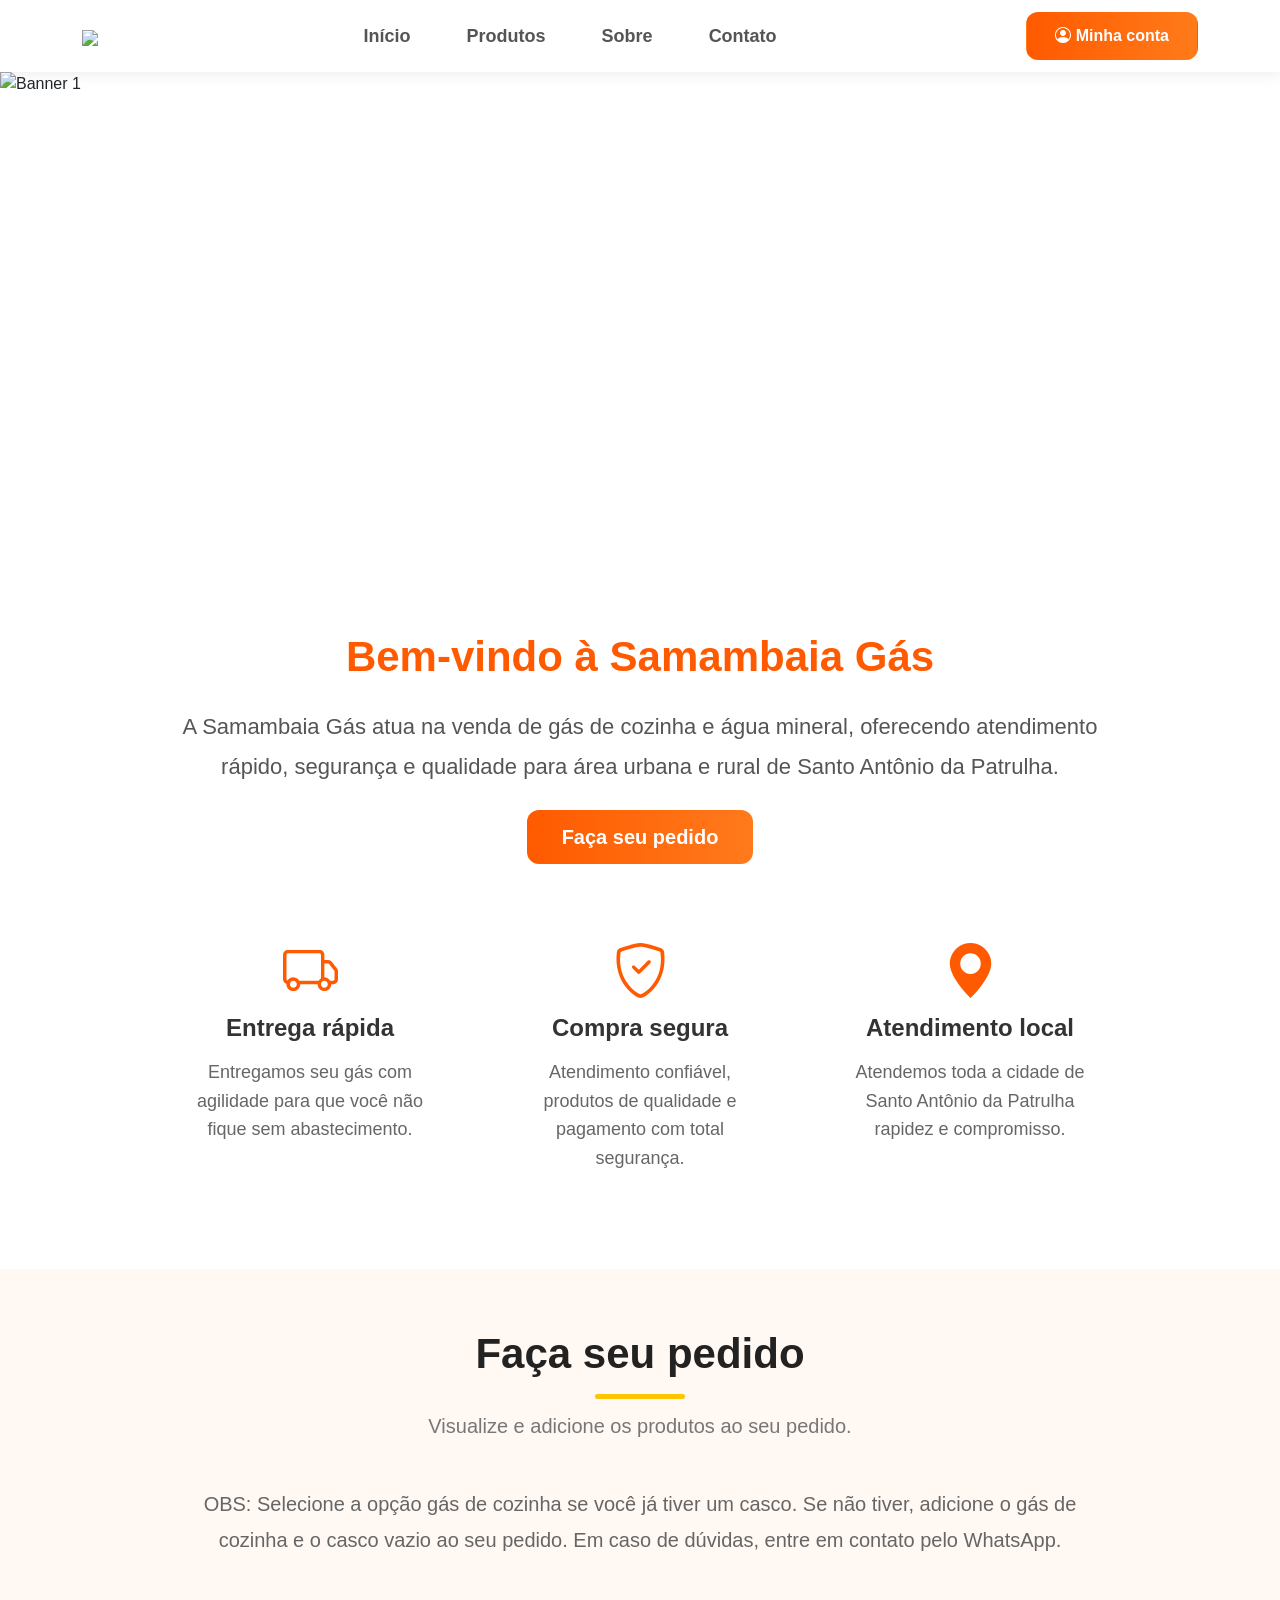
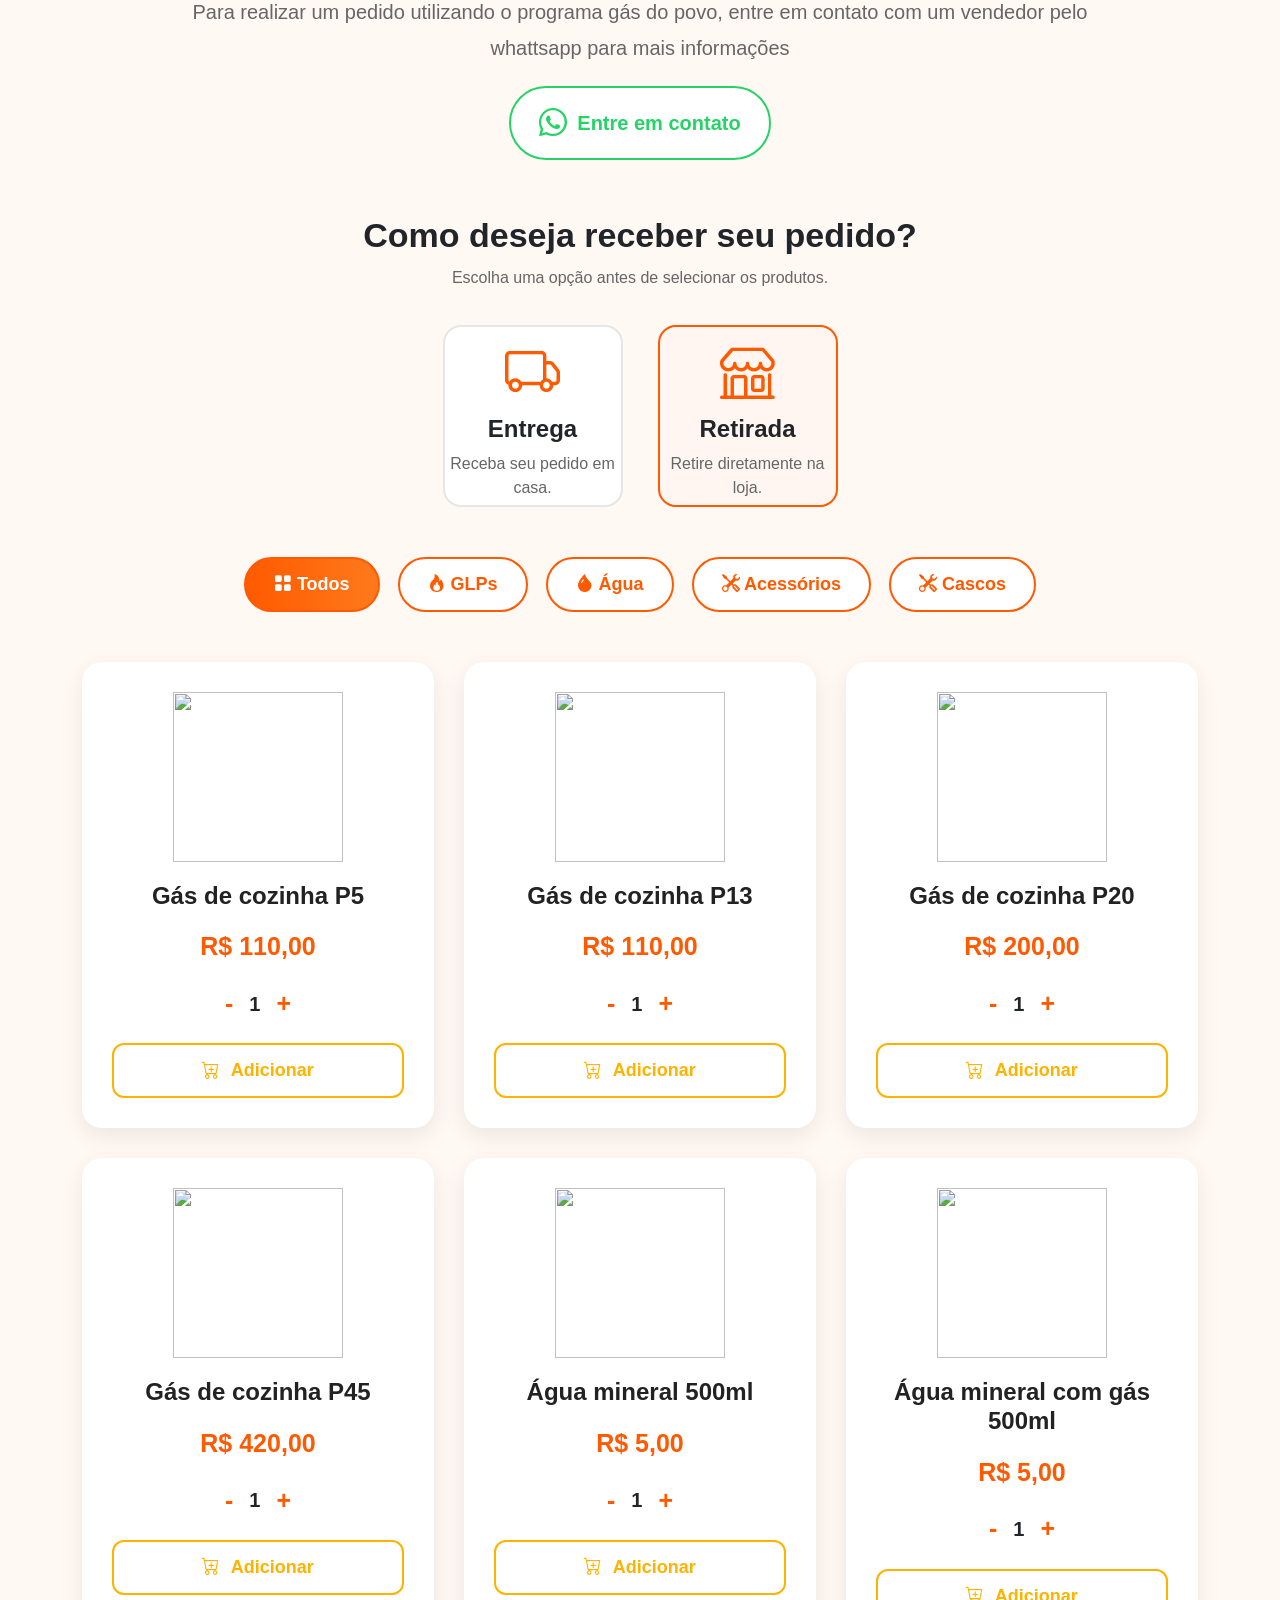
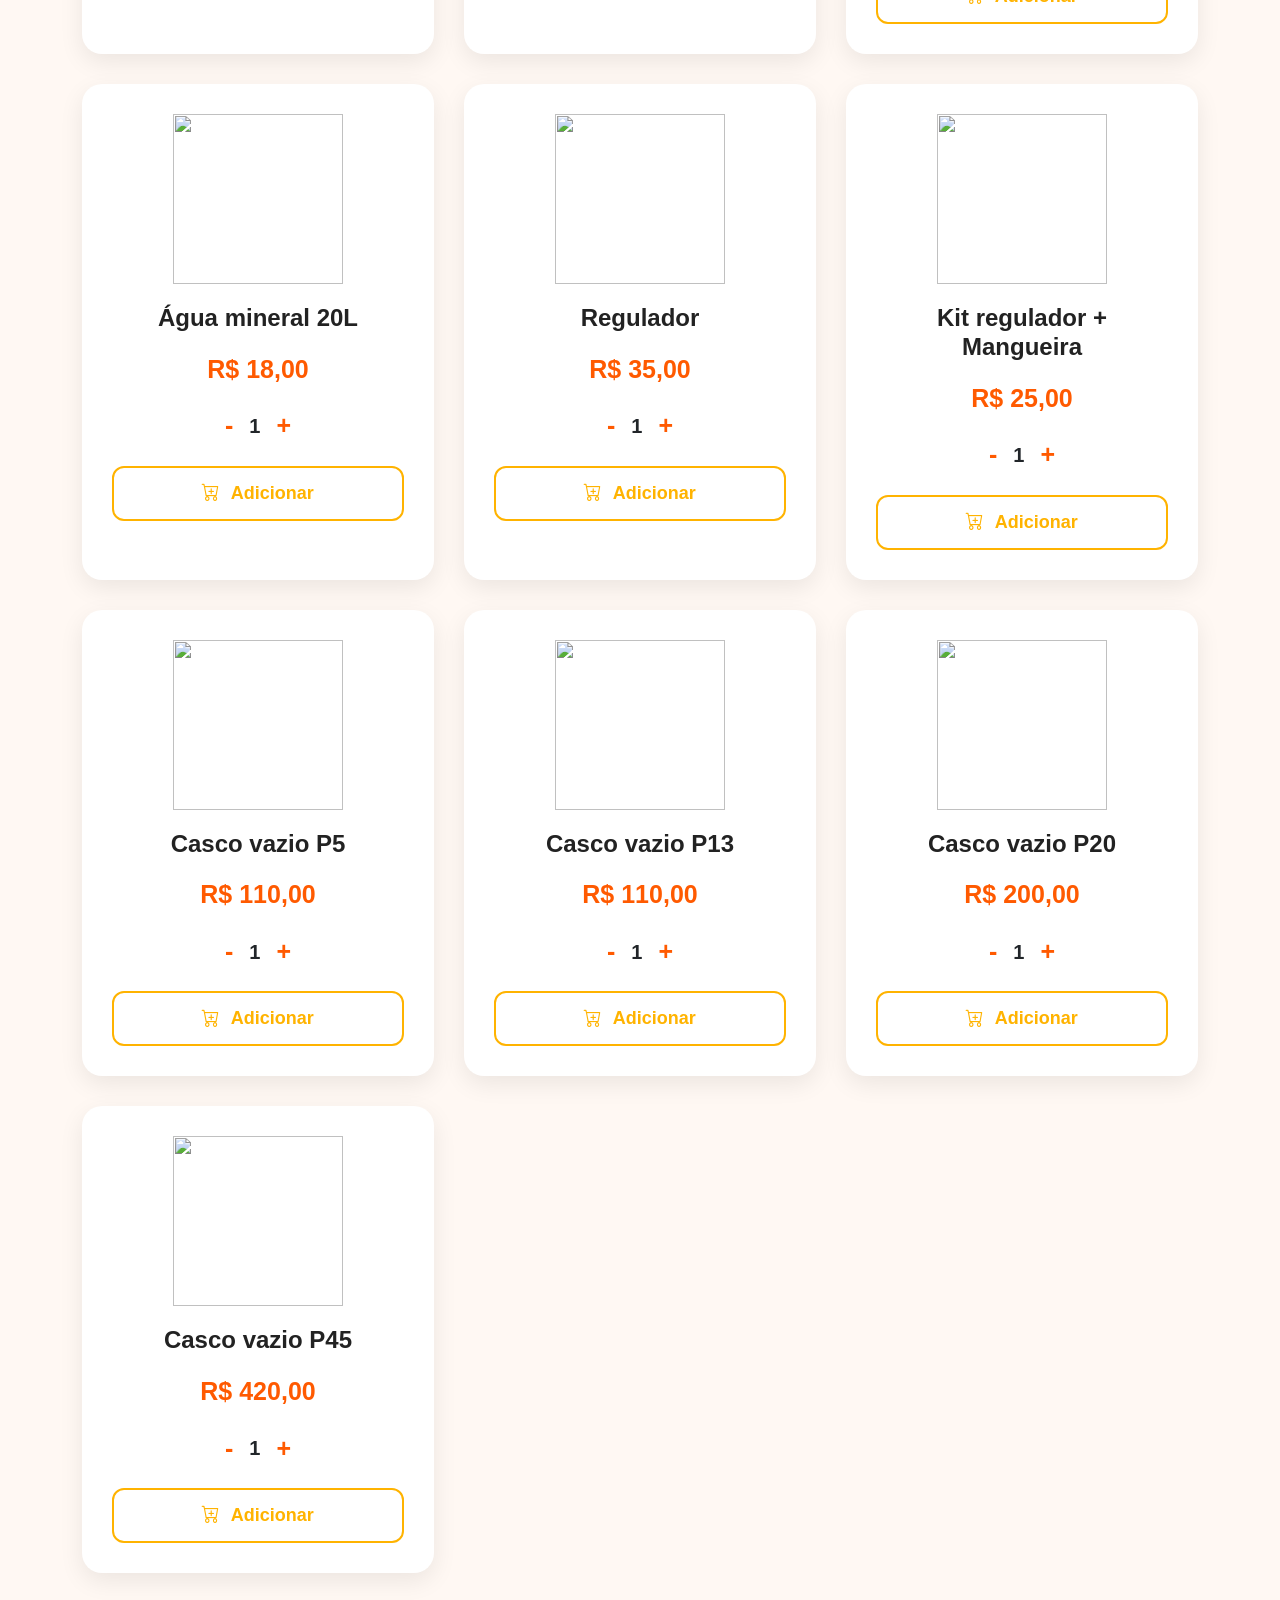
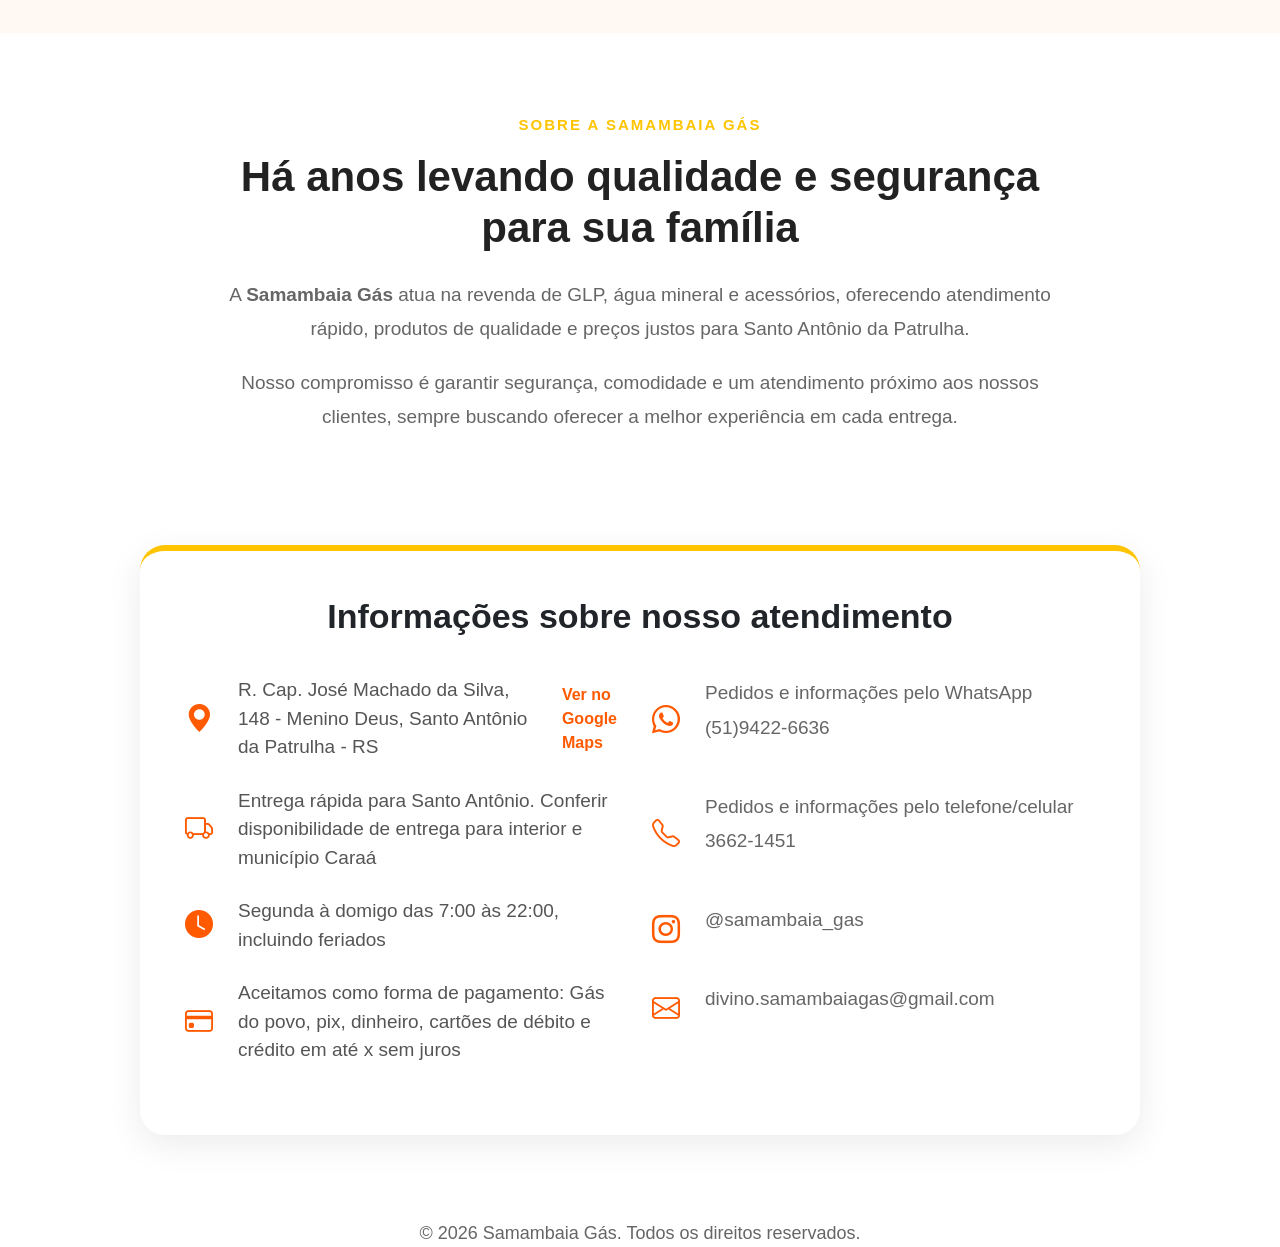
==== www/index.html @ 8704f050 "Troca dos arquivos .php por .html para entrega" ====
<!DOCTYPE html>
<html lang="pt-br">

<head>

    <meta charset="UTF-8">
    <meta name="viewport" content="width=device-width, initial-scale=1">

    <title>Samambaia Gás</title>

    <!-- Ícone -->
    <link rel="icon" type="image/png" href="imagens/iconeLogo.png">

    <!-- Bootstrap -->
    <link href="https://cdn.jsdelivr.net/npm/bootstrap@5.3.7/dist/css/bootstrap.min.css" rel="stylesheet">

    <!-- Bootstrap Icons -->
    <link rel="stylesheet"
          href="https://cdn.jsdelivr.net/npm/bootstrap-icons@1.13.1/font/bootstrap-icons.min.css">

    <link rel="stylesheet" href="css/principal.css">

</head>

<body>


    <!-- Cabeçalho -->
    <header>

    <nav class="navbar navbar-expand-lg">

        <div class="container">

            <a class="navbar-brand" href="#inicio">

                <img src="imagens/logo_sem_fundo.png" class="logo-menu">

            </a>

            <button
                class="navbar-toggler"
                type="button"
                data-bs-toggle="collapse"
                data-bs-target="#menu">

                <span class="navbar-toggler-icon"></span>

            </button>

            <div class="collapse navbar-collapse" id="menu">

                <ul class="navbar-nav mx-auto">

                    <li class="nav-item">
                        <a class="nav-link" href="#inicio">Início</a>
                    </li>

                    <li class="nav-item">
                        <a class="nav-link" href="#produtos">Produtos</a>
                    </li>

                    <li class="nav-item">
                        <a class="nav-link" href="#sobre">Sobre</a>
                    </li>

                    <li class="nav-item">
                        <a class="nav-link" href="#contato">Contato</a>
                    </li>

                </ul>

                <a href="minhaConta.php" class="btn btn-login-menu">

                    <i class="bi bi-person-circle"></i>

                    Minha conta

                </a>

            </div>

        </div>

    </nav>

    </header>



    <!-- Carrossel e história da empresa -->
    <section id="inicio">

        <div id="carouselPrincipal"
            class="carousel slide"
            data-bs-ride="carousel">

        <div class="carousel-inner">

            <div class="carousel-item active">

                <img src="imagens/imgFachada3.jpeg"
                     class="d-block w-100"
                     alt="Banner 1">

            </div>

            <div class="carousel-item">

                <img src="imagens/imgFachada2.jpeg"
                     class="d-block w-100"
                     alt="Banner 2">

            </div>

            <div class="carousel-item">

                <img src="imagens/imgFachada1.jpeg"
                     class="d-block w-100"
                     alt="Banner 3">

            </div>

        </div>

        <button class="carousel-control-prev"
                type="button"
                data-bs-target="#carouselPrincipal"
                data-bs-slide="prev">

            <span class="carousel-control-prev-icon"></span>

        </button>

        <button class="carousel-control-next"
                type="button"
                data-bs-target="#carouselPrincipal"
                data-bs-slide="next">

            <span class="carousel-control-next-icon"></span>

        </button>

    </div>

    <!-- Sobre -->

    <div class="sobre">

        <h2>Bem-vindo à Samambaia Gás</h2>

        <p>

            A Samambaia Gás atua na venda de gás de cozinha e água mineral,
            oferecendo atendimento rápido, segurança e qualidade para área urbana e rural de
            Santo Antônio da Patrulha.

        </p>

        <a href="#produtos" class="btn-conhecer">

            Faça seu pedido

        </a>

    </div>

    <div class="diferenciais">

        <div class="diferencial">

            <i class="bi bi-truck"></i>

            <h4>Entrega rápida</h4>

            <p>
                Entregamos seu gás com agilidade para que você não fique sem abastecimento.
            </p>

        </div>

        <div class="diferencial">

            <i class="bi bi-shield-check"></i>

            <h4>Compra segura</h4>

            <p>
                Atendimento confiável, produtos de qualidade e pagamento com total segurança.
            </p>

        </div>

        <div class="diferencial">

            <i class="bi bi-geo-alt-fill"></i>

            <h4>Atendimento local</h4>

            <p>
                Atendemos toda a cidade de Santo Antônio da Patrulha rapidez e compromisso.
            </p>

        </div>

    </div>

    </section>



    <!-- Produtos -->
    <section id="produtos" class="produtos">

    <div class="container">

        <h2>Faça seu pedido</h2>

        <p class="subtitulo-produtos">
            Visualize e adicione os produtos ao seu pedido.
        </p>

        <p class="obs-produtos">
            OBS: Selecione a opção gás de cozinha se você já tiver um casco. Se não tiver,
            adicione o gás de cozinha e o casco vazio ao seu pedido. Em caso de dúvidas,
            entre em contato pelo WhatsApp. <br> <br>

            Para realizar um pedido utilizando o programa gás do povo, entre em contato com um vendedor pelo whattsapp para mais informações
        </p>

        <div class="whatsapp-contato">
            <a href="https://wa.me/5551989212294" target="_blank">
                <i class="bi bi-whatsapp"></i>
                Entre em contato
            </a>
        </div>

        <!-- Seleção do tipo de entrega -->
        <section class="tipo-entrega">
        <h3>Como deseja receber seu pedido?</h3>

        <p class="texto-entrega">
            Escolha uma opção antes de selecionar os produtos.
        </p>

        <div class="opcoes-entrega">

            <label class="card-entrega">

                <input
                    type="radio"
                    name="tipoEntrega"
                    value="entrega">

                <i class="bi bi-truck"></i>

                <h4>Entrega</h4>

                <span>Receba seu pedido em casa.</span>

            </label>

            <label class="card-entrega">

                <input
                    type="radio"
                    name="tipoEntrega"
                    value="retirada"
                    checked>

                <i class="bi bi-shop"></i>

                <h4>Retirada</h4>

                <span>Retire diretamente na loja.</span>

            </label>

        </div>

    </section>
            
        <div id="enderecoEntrega" class="endereco-entrega">

        <h3>Endereço para entrega</h3>

        <div class="row">

            <div class="col-md-8 mb-3">

                <label>Rua</label>

                <input id="rua"
                    class="form-control"
                    type="text"
                    placeholder="Digite sua rua" required>

            </div>

            <div class="col-md-4 mb-3">

                <label>Número</label>

                <input id="numero"
                    class="form-control"
                    type="text"
                    placeholder="Número" required>

            </div>

        </div>

        <div class="row">

            <div class="col-md-6 mb-3">

                <label>Bairro</label>

                <input id="bairro"
                    class="form-control"
                    type="text"
                    placeholder="Digite seu bairro" required>

            </div>

            <div class="col-md-6 mb-3">

                <label>Cidade</label>

                <input
                    type="text"
                    class="form-control"
                    value="Santo Antônio da Patrulha"
                    readonly>

            </div>

        </div>

        <p>*Entregas no interior sujeito a mudanças de valor e disponibilidade de entrega</p> 

    </div>

        <!-- Categorias -->

        <div class="categorias">

            <button class="categoria ativa">
                <i class="bi bi-grid-fill"></i>
                Todos
            </button>

            <button class="categoria">
                <i class="bi bi-fire"></i>
                GLPs
            </button>

            <button class="categoria">
                <i class="bi bi-droplet-fill"></i>
                Água
            </button>

            <button class="categoria">
                <i class="bi bi-tools"></i>
                Acessórios
            </button>

            <button class="categoria">
                <i class="bi bi-tools"></i>
                Cascos
            </button>

        </div>

        <!-- Produtos -->

        <div class="cards-produtos">

            <!-- Gás P5 -->
            <div class="produto"
                data-nome="Gás de cozinha P5"
                data-retirada="110"
                data-entrega="110">

                <img src="imagens/p5.png">

                <h3>Gás de cozinha P5</h3>

                <p class="preco">
                    R$ <span class="valor-produto">110,00</span>
                </p>

                <div class="quantidade">
                    <button class="menos">-</button>
                    <span class="qtd">1</span>
                    <button class="mais">+</button>
                </div>

                <button class="btn-adicionar">
                    <i class="bi bi-cart-plus"></i>
                    Adicionar
                </button>

            </div>

            <!-- Gás P13 -->
            <div class="produto"
                data-nome="Gás de cozinha P13"
                data-retirada="110"
                data-entrega="110">

                <img src="imagens/p13.png">

                <h3>Gás de cozinha P13</h3>

                <p class="preco">
                    R$ <span class="valor-produto">110,00</span>
                </p>

                <div class="quantidade">
                    <button class="menos">-</button>
                    <span class="qtd">1</span>
                    <button class="mais">+</button>
                </div>

                <button class="btn-adicionar">
                    <i class="bi bi-cart-plus"></i>
                    Adicionar
                </button>

            </div>

            <!-- Gás P20 -->
            <div class="produto"
                data-nome="Gás de cozinha P20"
                data-retirada="200"
                data-entrega="200">

                <img src="imagens/p20.png">

                <h3>Gás de cozinha P20</h3>

                <p class="preco">
                    R$ <span class="valor-produto">200,00</span>
                </p>

                <div class="quantidade">
                    <button class="menos">-</button>
                    <span class="qtd">1</span>
                    <button class="mais">+</button>
                </div>

                <button class="btn-adicionar">
                    <i class="bi bi-cart-plus"></i>
                    Adicionar
                </button>

            </div>

            <!-- Gás P45 -->
            <div class="produto"
                data-nome="Gás de cozinha P45"
                data-retirada="420"
                data-entrega="420">

                <img src="imagens/p45.png">

                <h3>Gás de cozinha P45</h3>

                <p class="preco">
                    R$ <span class="valor-produto">420,00</span>
                </p>

                <div class="quantidade">
                    <button class="menos">-</button>
                    <span class="qtd">1</span>
                    <button class="mais">+</button>
                </div>

                <button class="btn-adicionar">
                    <i class="bi bi-cart-plus"></i>
                    Adicionar
                </button>

            </div>

            <!-- Água 500ml -->
            <div class="produto"
                data-nome="Água mineral 500ml"
                data-retirada="5"
                data-entrega="5">

                <img src="imagens/500ml.png">

                <h3>Água mineral 500ml</h3>

                <p class="preco">
                    R$ <span class="valor-produto">5,00</span>
                </p>

                <div class="quantidade">
                    <button class="menos">-</button>
                    <span class="qtd">1</span>
                    <button class="mais">+</button>
                </div>

                <button class="btn-adicionar">
                    <i class="bi bi-cart-plus"></i>
                    Adicionar
                </button>

            </div>

            <!-- Água com gás -->
            <div class="produto"
                data-nome="Água mineral com gás 500ml"
                data-retirada="5"
                data-entrega="5">

                <img src="imagens/500mlgas.png">

                <h3>Água mineral com gás 500ml</h3>

                <p class="preco">
                    R$ <span class="valor-produto">5,00</span>
                </p>

                <div class="quantidade">
                    <button class="menos">-</button>
                    <span class="qtd">1</span>
                    <button class="mais">+</button>
                </div>

                <button class="btn-adicionar">
                    <i class="bi bi-cart-plus"></i>
                    Adicionar
                </button>

            </div>

            <!-- Água 20L -->
            <div class="produto"
                data-nome="Água mineral 20L"
                data-retirada="18"
                data-entrega="18">

                <img src="imagens/agua20l.png">

                <h3>Água mineral 20L</h3>

                <p class="preco">
                    R$ <span class="valor-produto">18,00</span>
                </p>

                <div class="quantidade">
                    <button class="menos">-</button>
                    <span class="qtd">1</span>
                    <button class="mais">+</button>
                </div>

                <button class="btn-adicionar">
                    <i class="bi bi-cart-plus"></i>
                    Adicionar
                </button>

            </div>

            <!-- Regulador -->
            <div class="produto"
                data-nome="Regulador"
                data-retirada="35"
                data-entrega="35">

                <img src="imagens/regulador.png">

                <h3>Regulador</h3>

                <p class="preco">
                    R$ <span class="valor-produto">35,00</span>
                </p>

                <div class="quantidade">
                    <button class="menos">-</button>
                    <span class="qtd">1</span>
                    <button class="mais">+</button>
                </div>

                <button class="btn-adicionar">
                    <i class="bi bi-cart-plus"></i>
                    Adicionar
                </button>

            </div>

            <!-- Kit Mangueira -->
            <div class="produto"
                data-nome="KitMangueira"
                data-retirada="25"
                data-entrega="25">

                <img src="imagens/kitMangueira.png">

                <h3>Kit regulador + Mangueira</h3>

                <p class="preco">
                    R$ <span class="valor-produto">25,00</span>
                </p>

                <div class="quantidade">
                    <button class="menos">-</button>
                    <span class="qtd">1</span>
                    <button class="mais">+</button>
                </div>

                <button class="btn-adicionar">
                    <i class="bi bi-cart-plus"></i>
                    Adicionar
                </button>

            </div>

            <!-- Casco P5 -->
            <div class="produto"
                data-nome="Casco vazio P5"
                data-retirada="110"
                data-entrega="110">

                <img src="imagens/p5.png">

                <h3>Casco vazio P5</h3>

                <p class="preco">
                    R$ <span class="valor-produto">110,00</span>
                </p>

                <div class="quantidade">
                    <button class="menos">-</button>
                    <span class="qtd">1</span>
                    <button class="mais">+</button>
                </div>

                <button class="btn-adicionar">
                    <i class="bi bi-cart-plus"></i>
                    Adicionar
                </button>

            </div>

            <!-- Casco P13 -->
            <div class="produto"
                data-nome="Casco vazio P13"
                data-retirada="110"
                data-entrega="110">

                <img src="imagens/p13.png">

                <h3>Casco vazio P13</h3>

                <p class="preco">
                    R$ <span class="valor-produto">110,00</span>
                </p>

                <div class="quantidade">
                    <button class="menos">-</button>
                    <span class="qtd">1</span>
                    <button class="mais">+</button>
                </div>

                <button class="btn-adicionar">
                    <i class="bi bi-cart-plus"></i>
                    Adicionar
                </button>

            </div>

            <!-- Casco P20 -->
            <div class="produto"
                data-nome="Casco vazio P20"
                data-retirada="200"
                data-entrega="200">

                <img src="imagens/p20.png">

                <h3>Casco vazio P20</h3>

                <p class="preco">
                    R$ <span class="valor-produto">200,00</span>
                </p>

                <div class="quantidade">
                    <button class="menos">-</button>
                    <span class="qtd">1</span>
                    <button class="mais">+</button>
                </div>

                <button class="btn-adicionar">
                    <i class="bi bi-cart-plus"></i>
                    Adicionar
                </button>

            </div>

            <!-- Casco P45 -->
            <div class="produto"
                data-nome="Casco vazio P45"
                data-retirada="420"
                data-entrega="470">

                <img src="imagens/p45.png">

                <h3>Casco vazio P45</h3>

                <p class="preco">
                    R$ <span class="valor-produto">420,00</span>
                </p>

                <div class="quantidade">
                    <button class="menos">-</button>
                    <span class="qtd">1</span>
                    <button class="mais">+</button>
                </div>

                <button class="btn-adicionar">
                    <i class="bi bi-cart-plus"></i>
                    Adicionar
                </button>

            </div>

        </div>

    </div>

    <section id="resumoPedido" class="resumo-pedido">

    <h2>Resumo do Pedido</h2>

    <div id="infoEntregaResumo" class="info-entrega-resumo" style="display:none;">

        <h5>

            <i class="bi bi-geo-alt-fill"></i>

            Endereço de entrega

        </h5>

        <p id="textoEndereco"></p>

        <hr>

    </div>

    <h5>
        <i class="bi bi-basket-fill"></i>
        Produtos do seu pedido
    </h5>

    <div id="listaProdutos">
        <!-- produtos adicionados pelo JavaScript -->
    </div>

    <hr>

    <h5>
        <i class="bi bi-credit-card-fill"></i>
        Forma de pagamento
    </h5>

    <select id="formaPagamento" class="form-select" required>

        <option value="">Selecione...</option>
        <option>PIX</option>
        <option>Dinheiro</option>
        <option>Cartão de Débito</option>
        <option>Cartão de Crédito</option>

    </select>

    <div id="enderecoResumo">

    </div>

    <div class="total">

        <span>Total</span>

        <strong id="valorTotal">
            R$ 0,00
        </strong>

    </div>

<button
    type="button"
    class="btn-enviar"
    data-bs-toggle="modal"
    data-bs-target="#modalPedido">

    <i class="bi bi-whatsapp"></i>

    Enviar pedido pelo WhatsApp

</button>

    </section>

    </section>


    <!--infos -->

    <section id="sobre" class="sobre">

    <div class="container">

        <div class="texto-sobre">

            <span class="titulo-menor">
                SOBRE A SAMAMBAIA GÁS
            </span>

            <h2>
                Há anos levando qualidade e segurança para sua família
            </h2>

            <p>
                A <strong>Samambaia Gás</strong> atua na revenda de GLP, água
                mineral e acessórios, oferecendo atendimento rápido,
                produtos de qualidade e preços justos para Santo Antônio
                da Patrulha.
            </p>

            <p>
                Nosso compromisso é garantir segurança, comodidade e um
                atendimento próximo aos nossos clientes, sempre buscando
                oferecer a melhor experiência em cada entrega.
            </p>


        </div>

    </div>

    </section>

    <section id="contato" class="contato">

    <div class="card-atendimento">

            <h3>Informações sobre nosso atendimento</h3>

            <div class="row">

                <div class="col-md-6">

                    <div class="info-item">
                        <i class="bi bi-geo-alt-fill"></i>

                        <span>R. Cap. José Machado da Silva, 148 - Menino Deus, Santo Antônio da Patrulha - RS</span>

                        <a href="https://maps.app.goo.gl/StxQxMfcGpcHGpZx7"
                        target="_blank"
                        class="link-mapa">

                            Ver no Google Maps

                        </a>
                    </div>

                    <div class="info-item">
                        <i class="bi bi-truck"></i>
                        <span>Entrega rápida para Santo Antônio. Conferir disponibilidade de entrega para interior e município Caraá</span>
                    </div>

                    <div class="info-item">
                        <i class="bi bi-clock-fill"></i>
                        <span>Segunda à domigo das 7:00 às 22:00, incluindo feriados</span>
                    </div>

                    <div class="info-item">
                        <i class="bi bi-credit-card"></i>
                        <span>Aceitamos como forma de pagamento: Gás do povo, pix, dinheiro, cartões de débito e crédito em até x sem juros</span>
                    </div>

                </div>

                <div class="col-md-6">

                    <div class="info-item">
                        <i class="bi bi-whatsapp"></i>

                        <a href="https://wa.me/555194226636" class="link-email">

                            Pedidos e informações pelo WhatsApp (51)9422-6636

                        </a>
                    </div>

                    <div class="info-item">
                        <i class="bi bi-telephone"></i>

                        <a href="tel:+553662-1451" class="link-email">
                        Pedidos e informações pelo telefone/celular 3662-1451
                        </a>

                    </div>

                    <div class="info-item">
                        <i class="bi bi-instagram"></i>
                        
                        <a href="https://www.instagram.com/samambaia_gas?utm_source=ig_web_button_share_sheet&igsh=ZDNlZDc0MzIxNw==" class="link-email">

                            @samambaia_gas

                        </a>
                    </div>

                    <div class="info-item">
                        <i class="bi bi-envelope"></i>
                        
                        <a href="mailto:divino.samambaiagas@gmail.com" class="link-email">

                            divino.samambaiagas@gmail.com

                        </a>
                    </div>

                </div>

            </div>

        </div>

    </section>

    <!-- Modal de confirmação -->
    <div class="modal fade" id="modalTrocaEntrega" tabindex="-1">

        <div class="modal-dialog modal-dialog-centered">

            <div class="modal-content">

                <div class="modal-header">

                    <h5 class="modal-title">

                        <i class="bi bi-exclamation-triangle-fill"></i>
                        Alterar tipo de entrega

                    </h5>

                </div>

                <div class="modal-body">

                    Você já adicionou produtos ao pedido.

                    <br><br>

                    Ao alterar o tipo de entrega, todos os produtos serão removidos.

                    <br><br>

                    Deseja continuar?

                </div>

                <div class="modal-footer">

                    <button
                        type="button"
                        class="btn btn-cancelar"
                        data-bs-dismiss="modal">

                        Cancelar

                    </button>

                    <button
                        type="button"
                        id="confirmarTroca"
                        class="btn btn-confirmar">

                        Continuar

                    </button>

                </div>

            </div>

        </div>

    </div>

    <!-- Rodapé com infos -->
    <footer>

        © 2026 Samambaia Gás. Todos os direitos reservados.

    </footer>

    <!-- ============================= -->
    <!-- MODAL PEDIDO -->
    <!-- ============================= -->

    <div
        class="modal fade"
        id="modalPedido"
        tabindex="-1"
        aria-labelledby="modalPedidoLabel"
        aria-hidden="true">

        <div class="modal-dialog modal-dialog-centered">

            <div class="modal-content">


                <!-- Cabeçalho -->

                <div class="modal-header">

                    <h5
                        class="modal-title"
                        id="modalPedidoLabel">

                        Pedido preparado!

                    </h5>

                    <button
                        type="button"
                        class="btn-close"
                        data-bs-dismiss="modal"
                        aria-label="Fechar">

                    </button>

                </div>


                <!-- Corpo -->

                <div class="modal-body text-center">

                    <i
                        class="bi bi-check-circle-fill"
                        style="font-size:60px; color:#ff5a00;">

                    </i>

                    <p class="mt-3">

                        Seu pedido foi preparado com sucesso!

                    </p>

                    <p>

                        Ele será encaminhado para a
                        <strong>Samambaia Gás</strong>
                        pelo WhatsApp.

                    </p>

                </div>


                <!-- Botão -->

                <div class="modal-footer">

                    <button
                        type="button"
                        class="btn btn-danger"
                        data-bs-dismiss="modal">

                        Fechar

                    </button>

                </div>

            </div>

        </div>

    </div>


<script src="https://cdn.jsdelivr.net/npm/bootstrap@5.3.7/dist/js/bootstrap.bundle.min.js"></script>

<script src="js/principal.js"></script>

</body>
</html>
---- www/css/principal.css ----
body{

    font-family: Arial, Helvetica, sans-serif;

}

#inicio{
    background:#fff;
}

/*cabeçalho*/
.navbar{

    background:white;

    padding:12px 0;

    box-shadow:0 2px 15px rgba(0,0,0,.08);

    transition:.3s;;

}

.logo-menu{

    width:150px;

}

.logo-menu:hover{

    transform:scale(1.03);

}

.nav-link{

    position:relative;

    color:#555;

    font-size:18px;

    font-weight:600;

    margin:0 20px;

    transition:.3s;

}

.nav-link::after{

    content:"";

    position:absolute;

    left:0;

    bottom:-8px;

    width:0;

    height:3px;

    background:#ff5a00;

    border-radius:20px;

    transition:.3s;

}

.nav-link:hover::after{

    width:100%;

}
.nav-link:hover{

    color:#ff5a00;

}

.btn-login-menu{

    background:linear-gradient(90deg,#ff5a00,#ff7b1a);

    color:white;

    padding:11px 28px;

    border-radius:12px;

    font-weight:bold;

    transition:.3s;

}

.btn-login-menu:hover{

    transform:translateY(-2px);

    color:white;

}

/*tela inicial*/
#inicio{

    margin-bottom:50px;

}

.carousel{

    margin-bottom: 30px;

}

.carousel img{

    width:100%;

    height:450px;

    object-fit:cover;

}

.sobre{

    width:75%;

    margin:auto;

    text-align:center;

}

.sobre h2{

    color:#ff5a00;

    font-size:42px;

    font-weight:bold;

    margin-bottom:25px;

}

.sobre p{

    font-size:22px;

    color:#555;

    line-height:1.8;

    margin-bottom:35px;

}

.btn-conhecer{

    background:linear-gradient(90deg,#ff5a00,#ff7a1c);

    color:white;

    text-decoration:none;

    padding:16px 35px;

    border-radius:12px;

    font-size:20px;

    font-weight:bold;

    transition:.3s;

}

.btn-conhecer:hover{

    background:#ff6b1d;

    color:white;

}

/* Diferenciais */
.diferenciais{

    display:flex;

    justify-content:center;

    gap:40px;

    margin-top:50px;

    flex-wrap:wrap;

}

.diferencial{

    background:white;

    width:290px;

    text-align:center;

    padding:30px;

    border-radius:18px;

    transition:.3s;

}

.diferencial:hover{

    transform:translateY(-6px);

    background:#fffaf6;

}

.diferencial i{

    font-size:55px;

    color:#ff5a00;

    margin-bottom:20px;

}

.diferencial h4{

    color:#333;

    font-size:24px;

    font-weight:bold;

    margin-bottom:15px;

}

.diferencial p{

    color:#666;

    font-size:18px;

    line-height:1.6;

}

/* */

.produtos{

    padding:60px 0;

    background:#fff;

}

.produtos h2{

    text-align:center;

    font-size:42px;

    font-weight:bold;

    color:#222;

}

.subtitulo-produtos{

    text-align:center;

    color:#777;

    margin-top:12px;

    margin-bottom:45px;

    font-size:20px;

}

.obs-produtos{
    max-width: 900px;
    margin: 25px auto 20px;
    text-align: center;
    color: #666;
    font-size: 20px;
    line-height: 1.8;
}

.whatsapp-contato{
    display: flex;
    justify-content: center;
    margin-bottom: 55px;
}

.whatsapp-contato a{
    display: inline-flex;
    align-items: center;
    gap: 10px;

    padding: 14px 28px;

    border: 2px solid #25D366;
    border-radius: 50px;

    color: #25D366;
    background: #fff;

    font-size: 20px;
    font-weight: bold;

    text-decoration: none;
    transition: .3s;
}

.whatsapp-contato a i{
    font-size: 28px;
}

.whatsapp-contato a:hover{
    background: #25D366;
    color: white;
    transform: translateY(-3px);
    box-shadow: 0 10px 25px rgba(37,211,102,.25);
}

.tipo-entrega{

    text-align:center;

    margin-bottom:50px;

}

.tipo-entrega h3{

    font-size:34px;

    font-weight:bold;

}

.texto-entrega{

    color:#666;

    margin-top:10px;

    margin-bottom:35px;

}

.opcoes-entrega{

    display:flex;

    justify-content:center;

    gap:35px;

    flex-wrap:wrap;

}

.card-entrega{

    width:180px;

    padding:5px;

    background:white;

    border:2px solid #e6e6e6;

    border-radius:18px;

    cursor:pointer;

    transition:.3s;

    text-align:center;

}

.card-entrega:hover{

    border-color:#ff5a00;

    transform:translateY(-6px);

}

.card-entrega input{

    display:none;

}

.card-entrega i{

    font-size:55px;

    color:#ff5a00;

    margin-bottom:18px;

}

.card-entrega h4{

    font-weight:bold;

}

.card-entrega span{

    color:#666;

}

.card-entrega.ativo{

    border-color:#ff5a00;

    background:#fff6f1;

}

.endereco-entrega{

    display:none;

    margin:50px auto;

    max-width:900px;

    background:white;

    padding:35px;

    border-radius:20px;

    box-shadow:0 10px 30px rgba(0,0,0,.08);

}

.endereco-entrega h3{

    text-align:center;

    margin-bottom:30px;

}

.categorias{

    display:flex;

    justify-content:center;

    gap:18px;

    margin-bottom:50px;

    flex-wrap:wrap;

}

.categoria{

    border:2px solid #ff5a00;

    background:white;

    color:#ff5a00;

    padding:12px 28px;

    border-radius:50px;

    font-size:18px;

    font-weight:bold;

    transition:.3s;

}

.categoria:hover{

    background:#ff5a00;

    color:white;

}

.categoria.ativa{

    background:linear-gradient(90deg,#ff5a00,#ff7a1c);

    color:white;

}

.cards-produtos{

    display:grid;

    grid-template-columns:repeat(auto-fit,minmax(280px,1fr));

    gap:30px;

}

.produto{

    background:white;

    border-radius:20px;

    padding:30px;

    box-shadow:0 8px 25px rgba(0,0,0,.08);

    text-align:center;

    transition:.3s;

}

.produto:hover{

    transform:translateY(-10px);

    box-shadow:0 18px 35px rgba(0,0,0,.12);

}

.produto img{

    width:170px;

    height:170px;

    object-fit:contain;

    margin-bottom:20px;

    transition:.4s;

}

.produto:hover img{

    transform:scale(1.08);

}

.produto h3{

    font-size:24px;

    font-weight:bold;

    color:#222;

}

.produtos h2::after{

    content:"";

    display:block;

    width:90px;

    height:5px;

    background:#ffc400;

    margin:15px auto 0;

    border-radius:20px;

}

.preco{

    font-size:25px;

    color:#ff5a00;

    font-weight:bold;

    margin:18px 0;

}

.quantidade{

    display:flex;

    justify-content:center;

    align-items:center;

    gap:10px;

    margin-bottom:20px;

}

.quantidade button{

    background: none;

    border:none;

    color:#ff5a00;

    font-size:25px;

    font-weight:bold;

}

.quantidade span{

    font-size:20px;

    font-weight:bold;

}

.btn-adicionar{

    width:100%;
    height:55px;

    background:white;

    color:#ffb300;

    border:2px solid #ffb300;

    border-radius:12px;

    font-size:18px;

    font-weight:bold;

    transition:.3s;

}

.btn-adicionar:hover{

    background:#ffb300;

    color:white;

    transform:translateY(-2px);

    box-shadow:0 6px 15px rgba(255,179,0,.35);

}

.btn-adicionar i{

    margin-right:6px;

}

.resumo-pedido{

    display:none;

    max-width:900px;

    margin:70px auto;

    background:white;

    border-radius:20px;

    padding:35px;

    box-shadow:0 8px 25px rgba(0,0,0,.08);

}

.resumo-pedido h2{

    text-align:center;

    margin-bottom:35px;

    font-weight:bold;

}

.item-resumo{

    display:flex;

    justify-content:space-between;

    align-items:center;

    margin-bottom:18px;

}

.item-resumo span{

    font-size:18px;

}

.btn-remover{

    border:none;

    background:#dc3545;

    color:white;

    border-radius:8px;

    padding:6px 12px;

}

.total{

    margin-top:30px;

    display:flex;

    justify-content:space-between;

    font-size:28px;

    font-weight:bold;

    color:#ff5a00;

}

.btn-enviar{

    margin-top:35px;

    width:100%;

    height:60px;

    border:none;

    border-radius:12px;

    background:#25D366;

    color:white;

    font-size:20px;

    font-weight:bold;

}

/* */

.sobre{

    padding-top: 80px;

    background:#fff;

}

.contato{

    padding-top: 50px;

    padding-bottom: 80px;

    background:#fff;

}

.texto-sobre{

    max-width:850px;

    margin:auto;

    text-align:center;

    margin-bottom:60px;

}

.titulo-menor{

    color:#ffc400;
    
    font-weight:bold;

    letter-spacing:2px;

    font-size:15px;

}

.texto-sobre h2{

    margin:15px 0 25px;

    font-size:42px;

    font-weight:bold;

    color:#222;

}

.texto-sobre p{

    font-size:19px;

    color:#666;

    line-height:1.8;

    margin-bottom:20px;

}

.btn-laranja{

    background:linear-gradient(90deg,#ff5a00,#ff7a1c);

    color:white;

    padding:14px 30px;

    border-radius:12px;

    text-decoration:none;

    font-weight:bold;

    transition:.3s;

}

.btn-laranja:hover{

    background:#ff6b1d;

    color:white;

}

.card-atendimento{
    
    border-top:6px solid #ffc400;

    background:white;

    max-width:1000px;

    margin:auto;

    border-radius:25px;

    padding:45px;

    box-shadow:0 10px 35px rgba(0,0,0,.08);

}

.card-atendimento h3{

    text-align:center;

    margin-bottom:40px;

    font-size:34px;

    font-weight:bold;

}

.info-item{

    display:flex;

    align-items:center;

    gap:18px;

    margin-bottom:25px;

}

.info-item i{

    color:#ff5a00;

    font-size:28px;

    min-width:35px;

}

.info-item span{

    font-size:19px;

    color:#555;

}

.link-mapa{

    color:#ff5a00;

    font-weight:600;

    text-decoration:none;

    transition:.3s;

}

.link-mapa:hover{

    color:#ff6b1d;

    text-decoration:underline;

}

.link-mapa i{

    margin-right:6px;

    transition:.25s;

}

.link-email{

    transition:.25s;

    font-size:19px;

    color:#666;

    line-height:1.8;

    margin-bottom:20px;

    text-decoration: none;

}

.link-email:hover{

    color:#ff6b1d;

    text-decoration:underline;

}

footer{
    margin-top:5px;

    color:#666;

    font-size:18px;

    text-align:center;

    position:relative;

    z-index:2;
}

.produtos{
    background:#fff8f3;
}

.sobre{
    background:#fff;
}

html{

    scroll-behavior:smooth;

}

.btn-remover{

    margin-left:15px;

    border:none;

    background:#dc3545;

    color:white;

    width:36px;

    height:36px;

    border-radius:10px;

    cursor:pointer;

    transition:.3s;

}

.btn-remover:hover{

    background:#bb2d3b;

    transform:scale(1.08);

}

/* Modal */

.modal-content{

    border:none;

    border-radius:20px;

    overflow:hidden;

}

.modal-header{

    background:#ffc400;

    color:white;

    border:none;

    padding:20px;

}

.modal-title{

    font-weight:bold;

    font-size:24px;

}

.modal-title i{

    margin-right:10px;

}

.modal-body{

    padding:30px;

    font-size:18px;

    color:#555;

    line-height:1.7;

}

.modal-footer{

    border:none;

    padding:20px 30px 30px;

}

.btn-cancelar{

    background:#e9ecef;

    color:#555;

    font-weight:bold;

    border-radius:10px;

    padding:10px 25px;

}

.btn-cancelar:hover{

    background:#d6d6d6;

}

.btn-confirmar{

    background:#ffc400;

    color:white;

    font-weight:bold;

    border-radius:10px;

    padding:10px 25px;

}

.btn-confirmar:hover{

    background:#ff6b1d;

    color:white;

}
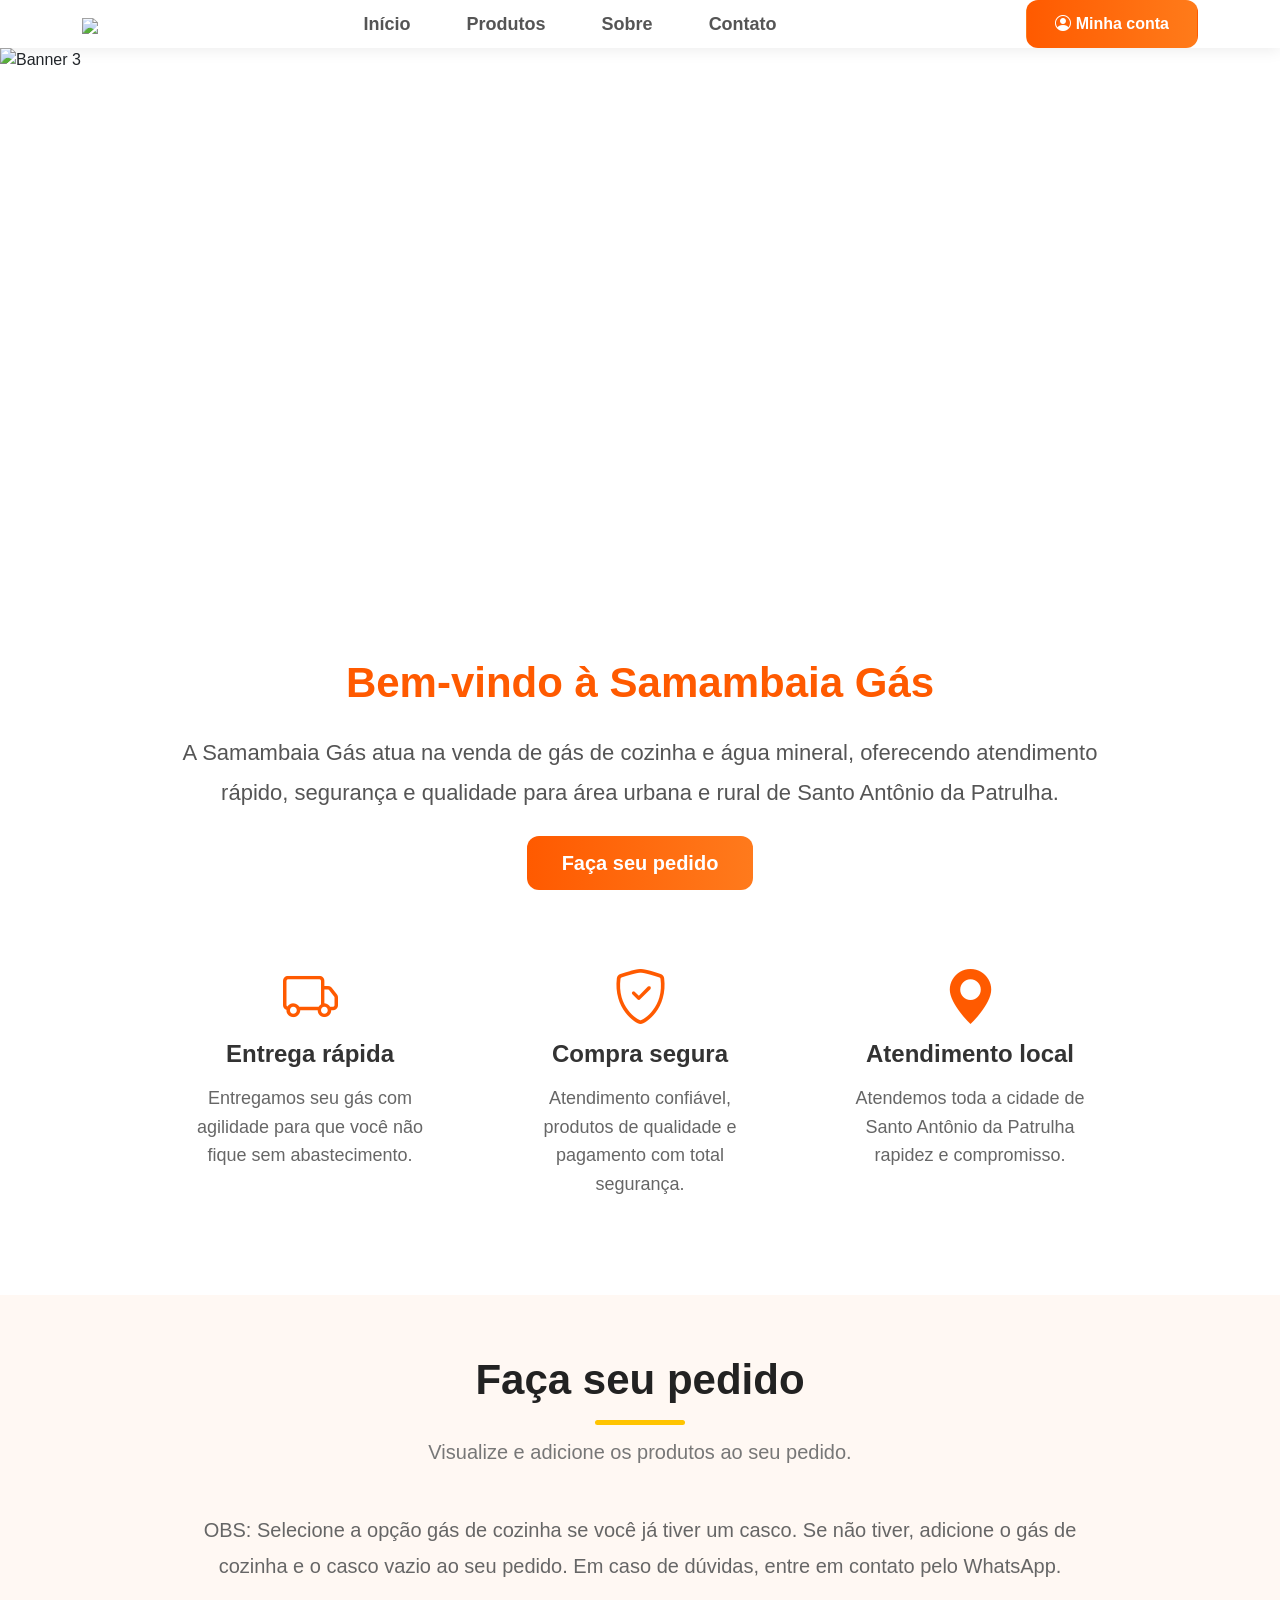
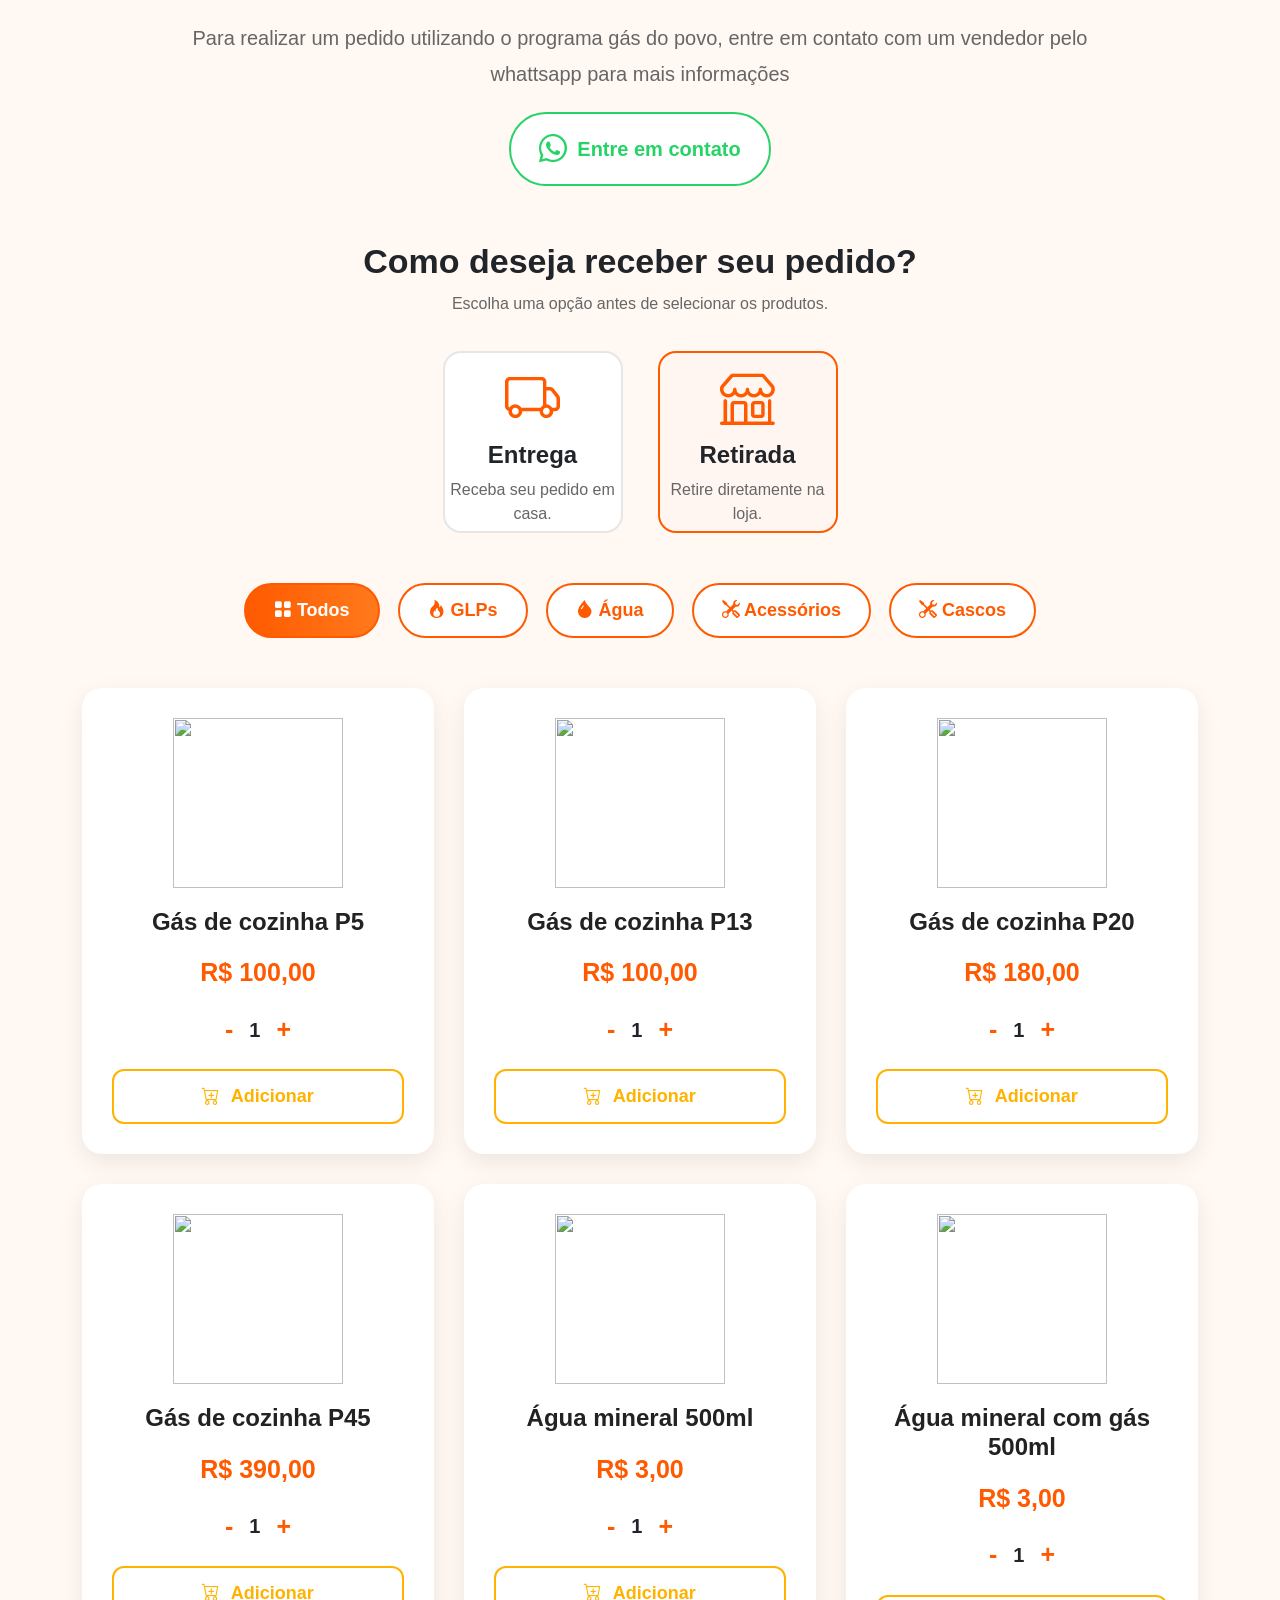
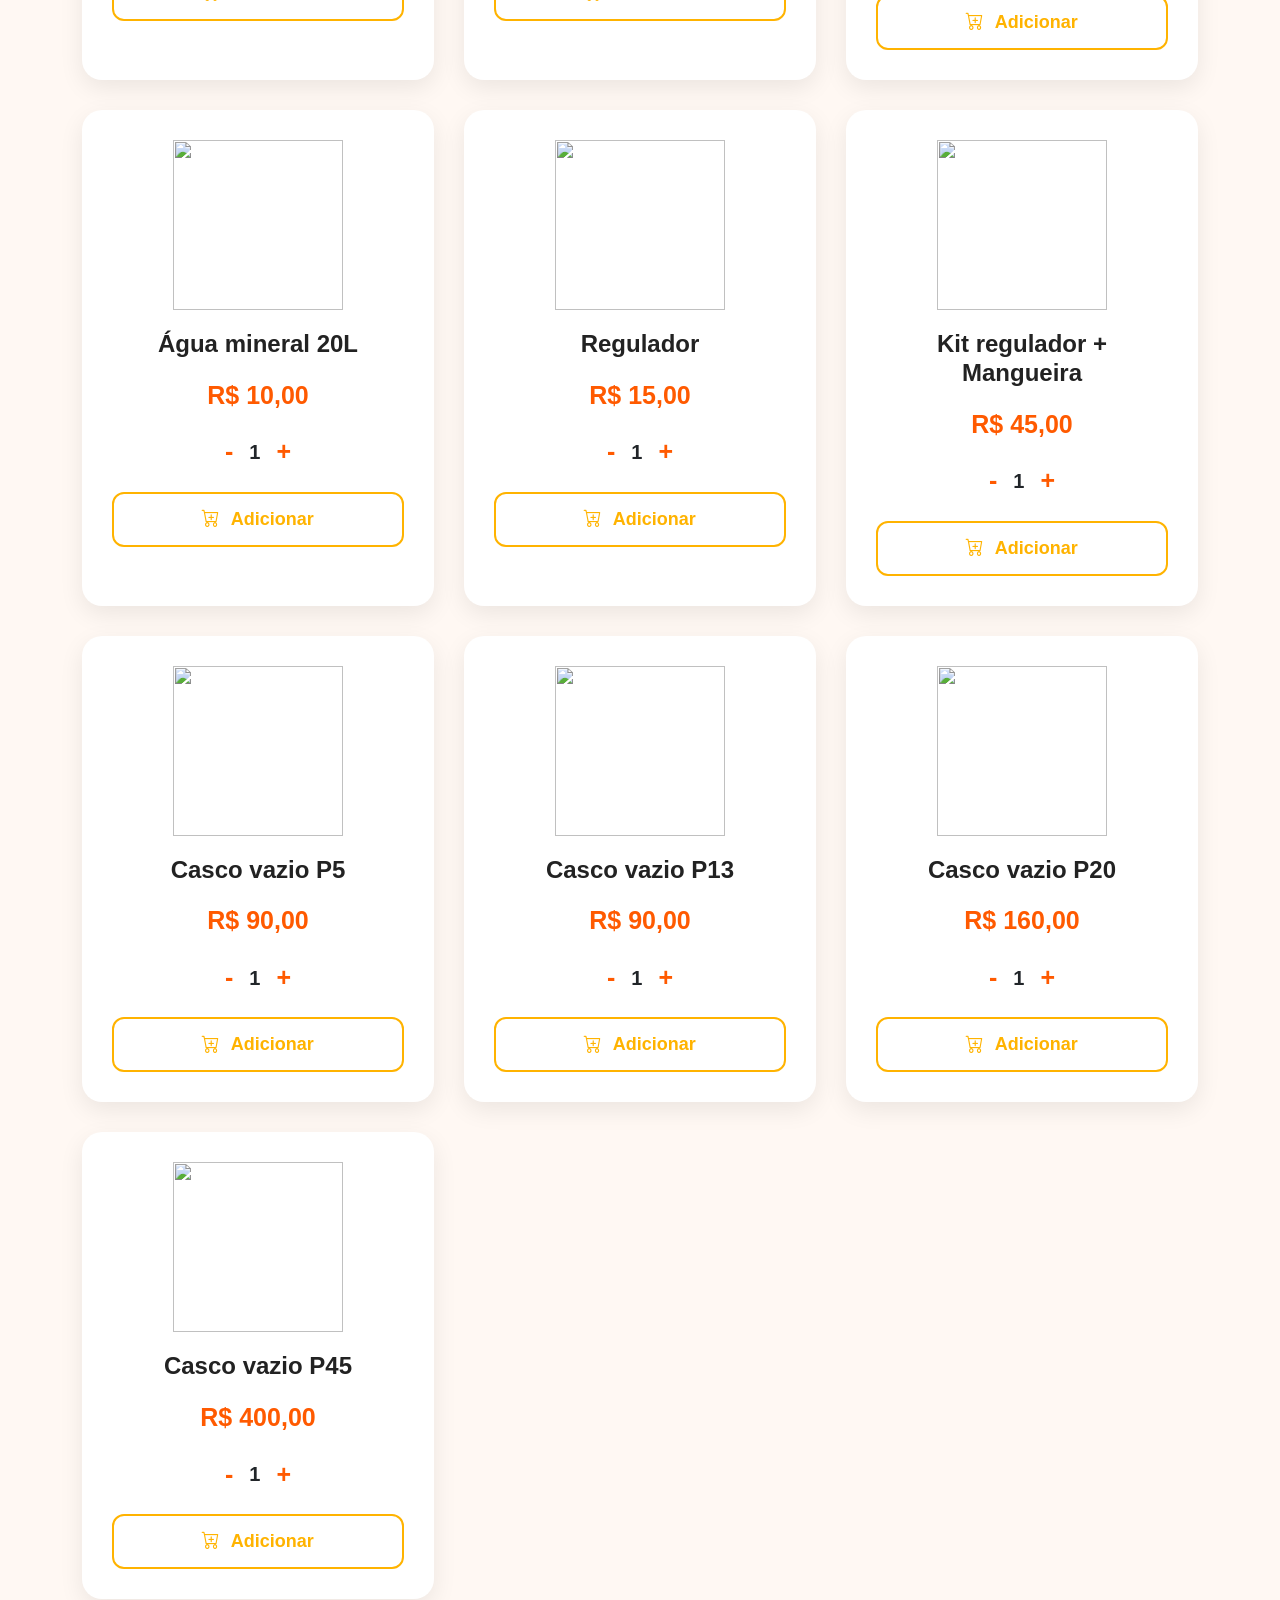
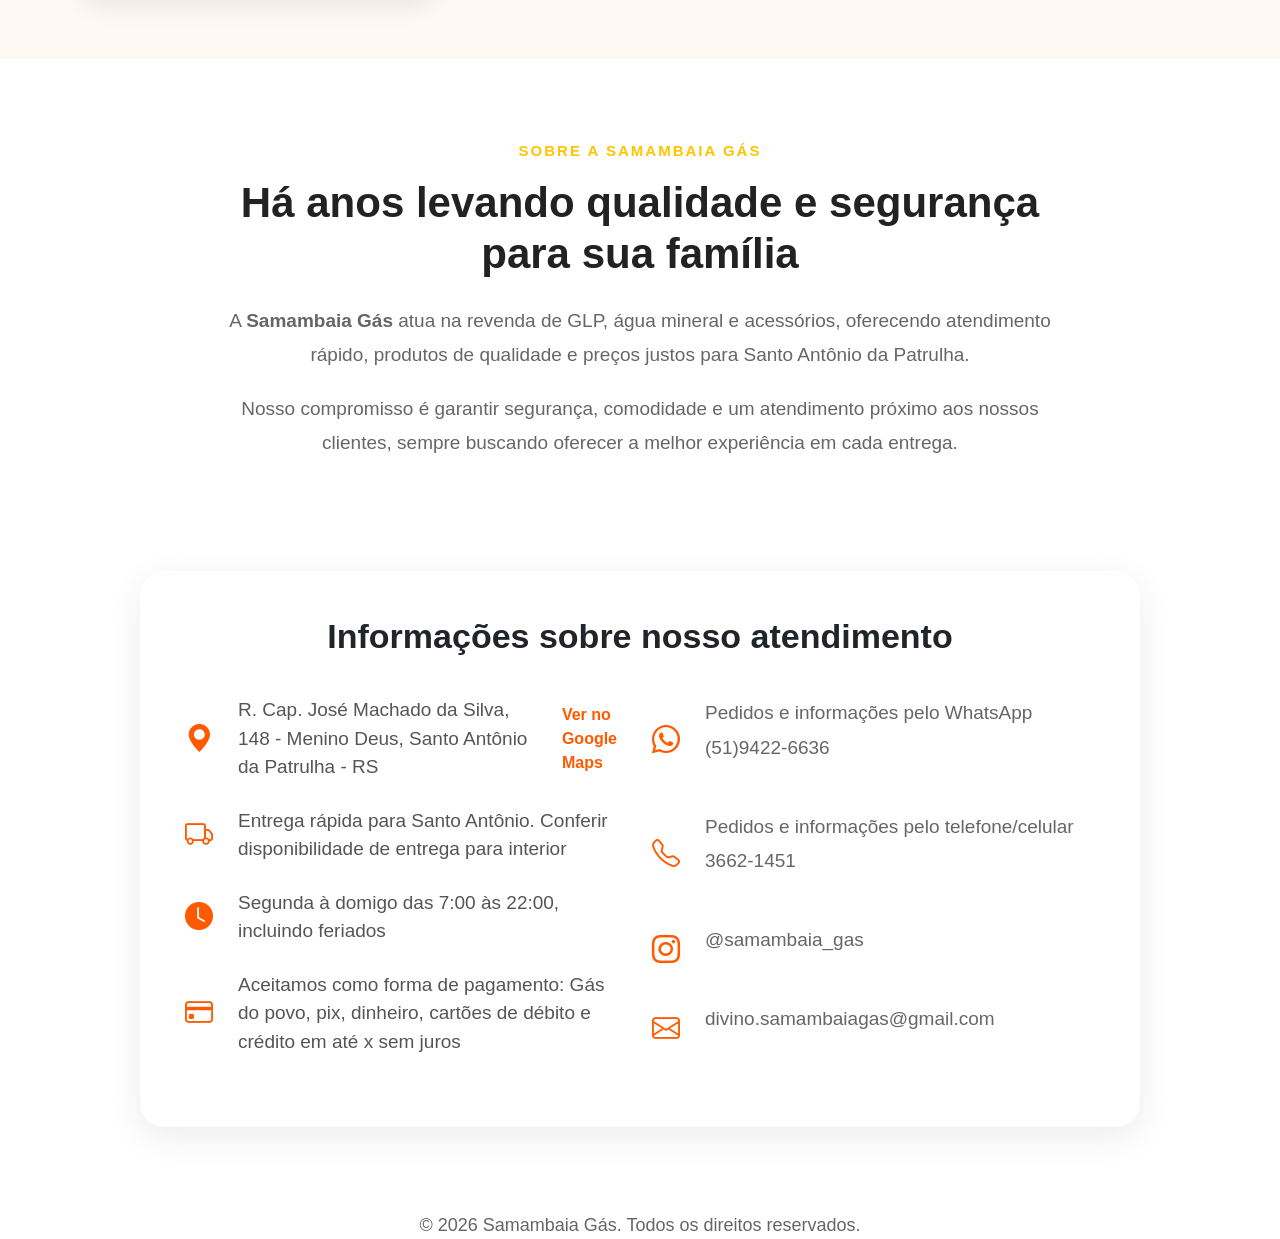
==== commit 2579dc03: "Atualizações para a entrega final do Front-End" ====
--- a/www/index.html
+++ b/www/index.html
@@ -70,7 +70,7 @@
 
                 </ul>
 
-                <a href="minhaConta.php" class="btn btn-login-menu">
+                <a href="minhaConta.html" class="btn btn-login-menu">
 
                     <i class="bi bi-person-circle"></i>
 
@@ -99,23 +99,47 @@
 
             <div class="carousel-item active">
 
-                <img src="imagens/imgFachada3.jpeg"
+                <img src="imagens\carrossel3.png"
                      class="d-block w-100"
-                     alt="Banner 1">
+                     alt="Banner 3">
 
             </div>
 
             <div class="carousel-item">
 
-                <img src="imagens/imgFachada2.jpeg"
+                <img src="imagens\carrossel5.png"
                      class="d-block w-100"
-                     alt="Banner 2">
+                     alt="Banner 3">
 
             </div>
 
             <div class="carousel-item">
 
-                <img src="imagens/imgFachada1.jpeg"
+                <img src="imagens\carrossel6.png"
+                     class="d-block w-100"
+                     alt="Banner 3">
+
+            </div>
+
+            <div class="carousel-item">
+
+                <img src="imagens\carrossel1.png"
+                     class="d-block w-100"
+                     alt="Banner 3">
+
+            </div>
+
+            <div class="carousel-item">
+
+                <img src="imagens\carrossel2.png"
+                     class="d-block w-100"
+                     alt="Banner 3">
+
+            </div>
+
+            <div class="carousel-item">
+
+                <img src="imagens\carrossel4.png"
                      class="d-block w-100"
                      alt="Banner 3">
 
@@ -379,12 +403,255 @@
             <!-- Gás P5 -->
             <div class="produto"
                 data-nome="Gás de cozinha P5"
-                data-retirada="110"
+                data-retirada="100"
+                data-entrega="120">
+
+                <img src="imagens/p5.png">
+
+                <h3>Gás de cozinha P5</h3>
+
+                <p class="preco">
+                    R$ <span class="valor-produto">110,00</span>
+                </p>
+
+                <div class="quantidade">
+                    <button class="menos">-</button>
+                    <span class="qtd">1</span>
+                    <button class="mais">+</button>
+                </div>
+
+                <button class="btn-adicionar">
+                    <i class="bi bi-cart-plus"></i>
+                    Adicionar
+                </button>
+
+            </div>
+
+            <!-- Gás P13 -->
+            <div class="produto"
+                data-nome="Gás de cozinha P13"
+                data-retirada="100"
+                data-entrega="130">
+
+                <img src="imagens/p13.png">
+
+                <h3>Gás de cozinha P13</h3>
+
+                <p class="preco">
+                    R$ <span class="valor-produto">110,00</span>
+                </p>
+
+                <div class="quantidade">
+                    <button class="menos">-</button>
+                    <span class="qtd">1</span>
+                    <button class="mais">+</button>
+                </div>
+
+                <button class="btn-adicionar">
+                    <i class="bi bi-cart-plus"></i>
+                    Adicionar
+                </button>
+
+            </div>
+
+            <!-- Gás P20 -->
+            <div class="produto"
+                data-nome="Gás de cozinha P20"
+                data-retirada="180"
+                data-entrega="200">
+
+                <img src="imagens/p20.png">
+
+                <h3>Gás de cozinha P20</h3>
+
+                <p class="preco">
+                    R$ <span class="valor-produto">200,00</span>
+                </p>
+
+                <div class="quantidade">
+                    <button class="menos">-</button>
+                    <span class="qtd">1</span>
+                    <button class="mais">+</button>
+                </div>
+
+                <button class="btn-adicionar">
+                    <i class="bi bi-cart-plus"></i>
+                    Adicionar
+                </button>
+
+            </div>
+
+            <!-- Gás P45 -->
+            <div class="produto"
+                data-nome="Gás de cozinha P45"
+                data-retirada="390"
+                data-entrega="420">
+
+                <img src="imagens/p45.png">
+
+                <h3>Gás de cozinha P45</h3>
+
+                <p class="preco">
+                    R$ <span class="valor-produto">420,00</span>
+                </p>
+
+                <div class="quantidade">
+                    <button class="menos">-</button>
+                    <span class="qtd">1</span>
+                    <button class="mais">+</button>
+                </div>
+
+                <button class="btn-adicionar">
+                    <i class="bi bi-cart-plus"></i>
+                    Adicionar
+                </button>
+
+            </div>
+
+            <!-- Água 500ml -->
+            <div class="produto"
+                data-nome="Água mineral 500ml"
+                data-retirada="3"
+                data-entrega="5">
+
+                <img src="imagens/500ml.png">
+
+                <h3>Água mineral 500ml</h3>
+
+                <p class="preco">
+                    R$ <span class="valor-produto">5,00</span>
+                </p>
+
+                <div class="quantidade">
+                    <button class="menos">-</button>
+                    <span class="qtd">1</span>
+                    <button class="mais">+</button>
+                </div>
+
+                <button class="btn-adicionar">
+                    <i class="bi bi-cart-plus"></i>
+                    Adicionar
+                </button>
+
+            </div>
+
+            <!-- Água com gás -->
+            <div class="produto"
+                data-nome="Água mineral com gás 500ml"
+                data-retirada="3"
+                data-entrega="5">
+
+                <img src="imagens/500mlgas.png">
+
+                <h3>Água mineral com gás 500ml</h3>
+
+                <p class="preco">
+                    R$ <span class="valor-produto">5,00</span>
+                </p>
+
+                <div class="quantidade">
+                    <button class="menos">-</button>
+                    <span class="qtd">1</span>
+                    <button class="mais">+</button>
+                </div>
+
+                <button class="btn-adicionar">
+                    <i class="bi bi-cart-plus"></i>
+                    Adicionar
+                </button>
+
+            </div>
+
+            <!-- Água 20L -->
+            <div class="produto"
+                data-nome="Água mineral 20L"
+                data-retirada="10"
+                data-entrega="18">
+
+                <img src="imagens/agua20l.png">
+
+                <h3>Água mineral 20L</h3>
+
+                <p class="preco">
+                    R$ <span class="valor-produto">18,00</span>
+                </p>
+
+                <div class="quantidade">
+                    <button class="menos">-</button>
+                    <span class="qtd">1</span>
+                    <button class="mais">+</button>
+                </div>
+
+                <button class="btn-adicionar">
+                    <i class="bi bi-cart-plus"></i>
+                    Adicionar
+                </button>
+
+            </div>
+
+            <!-- Regulador -->
+            <div class="produto"
+                data-nome="Regulador"
+                data-retirada="15"
+                data-entrega="35">
+
+                <img src="imagens/regulador.png">
+
+                <h3>Regulador</h3>
+
+                <p class="preco">
+                    R$ <span class="valor-produto">35,00</span>
+                </p>
+
+                <div class="quantidade">
+                    <button class="menos">-</button>
+                    <span class="qtd">1</span>
+                    <button class="mais">+</button>
+                </div>
+
+                <button class="btn-adicionar">
+                    <i class="bi bi-cart-plus"></i>
+                    Adicionar
+                </button>
+
+            </div>
+
+            <!-- Kit Mangueira -->
+            <div class="produto"
+                data-nome="KitMangueira"
+                data-retirada="45"
+                data-entrega="60">
+
+                <img src="imagens/kitMangueira.png">
+
+                <h3>Kit regulador + Mangueira</h3>
+
+                <p class="preco">
+                    R$ <span class="valor-produto">25,00</span>
+                </p>
+
+                <div class="quantidade">
+                    <button class="menos">-</button>
+                    <span class="qtd">1</span>
+                    <button class="mais">+</button>
+                </div>
+
+                <button class="btn-adicionar">
+                    <i class="bi bi-cart-plus"></i>
+                    Adicionar
+                </button>
+
+            </div>
+
+            <!-- Casco P5 -->
+            <div class="produto"
+                data-nome="Casco vazio P5"
+                data-retirada="90"
                 data-entrega="110">
 
                 <img src="imagens/p5.png">
 
-                <h3>Gás de cozinha P5</h3>
+                <h3>Casco vazio P5</h3>
 
                 <p class="preco">
                     R$ <span class="valor-produto">110,00</span>
@@ -403,15 +670,15 @@
 
             </div>
 
-            <!-- Gás P13 -->
-            <div class="produto"
-                data-nome="Gás de cozinha P13"
-                data-retirada="110"
+            <!-- Casco P13 -->
+            <div class="produto"
+                data-nome="Casco vazio P13"
+                data-retirada="90"
                 data-entrega="110">
 
                 <img src="imagens/p13.png">
 
-                <h3>Gás de cozinha P13</h3>
+                <h3>Casco vazio P13</h3>
 
                 <p class="preco">
                     R$ <span class="valor-produto">110,00</span>
@@ -430,15 +697,15 @@
 
             </div>
 
-            <!-- Gás P20 -->
-            <div class="produto"
-                data-nome="Gás de cozinha P20"
-                data-retirada="200"
+            <!-- Casco P20 -->
+            <div class="produto"
+                data-nome="Casco vazio P20"
+                data-retirada="160"
                 data-entrega="200">
 
                 <img src="imagens/p20.png">
 
-                <h3>Gás de cozinha P20</h3>
+                <h3>Casco vazio P20</h3>
 
                 <p class="preco">
                     R$ <span class="valor-produto">200,00</span>
@@ -457,253 +724,10 @@
 
             </div>
 
-            <!-- Gás P45 -->
-            <div class="produto"
-                data-nome="Gás de cozinha P45"
-                data-retirada="420"
-                data-entrega="420">
-
-                <img src="imagens/p45.png">
-
-                <h3>Gás de cozinha P45</h3>
-
-                <p class="preco">
-                    R$ <span class="valor-produto">420,00</span>
-                </p>
-
-                <div class="quantidade">
-                    <button class="menos">-</button>
-                    <span class="qtd">1</span>
-                    <button class="mais">+</button>
-                </div>
-
-                <button class="btn-adicionar">
-                    <i class="bi bi-cart-plus"></i>
-                    Adicionar
-                </button>
-
-            </div>
-
-            <!-- Água 500ml -->
-            <div class="produto"
-                data-nome="Água mineral 500ml"
-                data-retirada="5"
-                data-entrega="5">
-
-                <img src="imagens/500ml.png">
-
-                <h3>Água mineral 500ml</h3>
-
-                <p class="preco">
-                    R$ <span class="valor-produto">5,00</span>
-                </p>
-
-                <div class="quantidade">
-                    <button class="menos">-</button>
-                    <span class="qtd">1</span>
-                    <button class="mais">+</button>
-                </div>
-
-                <button class="btn-adicionar">
-                    <i class="bi bi-cart-plus"></i>
-                    Adicionar
-                </button>
-
-            </div>
-
-            <!-- Água com gás -->
-            <div class="produto"
-                data-nome="Água mineral com gás 500ml"
-                data-retirada="5"
-                data-entrega="5">
-
-                <img src="imagens/500mlgas.png">
-
-                <h3>Água mineral com gás 500ml</h3>
-
-                <p class="preco">
-                    R$ <span class="valor-produto">5,00</span>
-                </p>
-
-                <div class="quantidade">
-                    <button class="menos">-</button>
-                    <span class="qtd">1</span>
-                    <button class="mais">+</button>
-                </div>
-
-                <button class="btn-adicionar">
-                    <i class="bi bi-cart-plus"></i>
-                    Adicionar
-                </button>
-
-            </div>
-
-            <!-- Água 20L -->
-            <div class="produto"
-                data-nome="Água mineral 20L"
-                data-retirada="18"
-                data-entrega="18">
-
-                <img src="imagens/agua20l.png">
-
-                <h3>Água mineral 20L</h3>
-
-                <p class="preco">
-                    R$ <span class="valor-produto">18,00</span>
-                </p>
-
-                <div class="quantidade">
-                    <button class="menos">-</button>
-                    <span class="qtd">1</span>
-                    <button class="mais">+</button>
-                </div>
-
-                <button class="btn-adicionar">
-                    <i class="bi bi-cart-plus"></i>
-                    Adicionar
-                </button>
-
-            </div>
-
-            <!-- Regulador -->
-            <div class="produto"
-                data-nome="Regulador"
-                data-retirada="35"
-                data-entrega="35">
-
-                <img src="imagens/regulador.png">
-
-                <h3>Regulador</h3>
-
-                <p class="preco">
-                    R$ <span class="valor-produto">35,00</span>
-                </p>
-
-                <div class="quantidade">
-                    <button class="menos">-</button>
-                    <span class="qtd">1</span>
-                    <button class="mais">+</button>
-                </div>
-
-                <button class="btn-adicionar">
-                    <i class="bi bi-cart-plus"></i>
-                    Adicionar
-                </button>
-
-            </div>
-
-            <!-- Kit Mangueira -->
-            <div class="produto"
-                data-nome="KitMangueira"
-                data-retirada="25"
-                data-entrega="25">
-
-                <img src="imagens/kitMangueira.png">
-
-                <h3>Kit regulador + Mangueira</h3>
-
-                <p class="preco">
-                    R$ <span class="valor-produto">25,00</span>
-                </p>
-
-                <div class="quantidade">
-                    <button class="menos">-</button>
-                    <span class="qtd">1</span>
-                    <button class="mais">+</button>
-                </div>
-
-                <button class="btn-adicionar">
-                    <i class="bi bi-cart-plus"></i>
-                    Adicionar
-                </button>
-
-            </div>
-
-            <!-- Casco P5 -->
-            <div class="produto"
-                data-nome="Casco vazio P5"
-                data-retirada="110"
-                data-entrega="110">
-
-                <img src="imagens/p5.png">
-
-                <h3>Casco vazio P5</h3>
-
-                <p class="preco">
-                    R$ <span class="valor-produto">110,00</span>
-                </p>
-
-                <div class="quantidade">
-                    <button class="menos">-</button>
-                    <span class="qtd">1</span>
-                    <button class="mais">+</button>
-                </div>
-
-                <button class="btn-adicionar">
-                    <i class="bi bi-cart-plus"></i>
-                    Adicionar
-                </button>
-
-            </div>
-
-            <!-- Casco P13 -->
-            <div class="produto"
-                data-nome="Casco vazio P13"
-                data-retirada="110"
-                data-entrega="110">
-
-                <img src="imagens/p13.png">
-
-                <h3>Casco vazio P13</h3>
-
-                <p class="preco">
-                    R$ <span class="valor-produto">110,00</span>
-                </p>
-
-                <div class="quantidade">
-                    <button class="menos">-</button>
-                    <span class="qtd">1</span>
-                    <button class="mais">+</button>
-                </div>
-
-                <button class="btn-adicionar">
-                    <i class="bi bi-cart-plus"></i>
-                    Adicionar
-                </button>
-
-            </div>
-
-            <!-- Casco P20 -->
-            <div class="produto"
-                data-nome="Casco vazio P20"
-                data-retirada="200"
-                data-entrega="200">
-
-                <img src="imagens/p20.png">
-
-                <h3>Casco vazio P20</h3>
-
-                <p class="preco">
-                    R$ <span class="valor-produto">200,00</span>
-                </p>
-
-                <div class="quantidade">
-                    <button class="menos">-</button>
-                    <span class="qtd">1</span>
-                    <button class="mais">+</button>
-                </div>
-
-                <button class="btn-adicionar">
-                    <i class="bi bi-cart-plus"></i>
-                    Adicionar
-                </button>
-
-            </div>
-
             <!-- Casco P45 -->
             <div class="produto"
                 data-nome="Casco vazio P45"
-                data-retirada="420"
+                data-retirada="400"
                 data-entrega="470">
 
                 <img src="imagens/p45.png">
@@ -870,7 +894,7 @@
 
                     <div class="info-item">
                         <i class="bi bi-truck"></i>
-                        <span>Entrega rápida para Santo Antônio. Conferir disponibilidade de entrega para interior e município Caraá</span>
+                        <span>Entrega rápida para Santo Antônio. Conferir disponibilidade de entrega para interior</span>
                     </div>
 
                     <div class="info-item">
--- a/www/css/principal.css
+++ b/www/css/principal.css
@@ -13,7 +13,7 @@
 
     background:white;
 
-    padding:12px 0;
+    padding:0 0;
 
     box-shadow:0 2px 15px rgba(0,0,0,.08);
 
@@ -884,8 +884,6 @@
 }
 
 .card-atendimento{
-    
-    border-top:6px solid #ffc400;
 
     background:white;
 
@@ -1153,3 +1151,9 @@
 
 }
 
+.carousel-item img {
+    width: 100%;
+    height: 500px;
+    object-fit: cover;
+}
+
